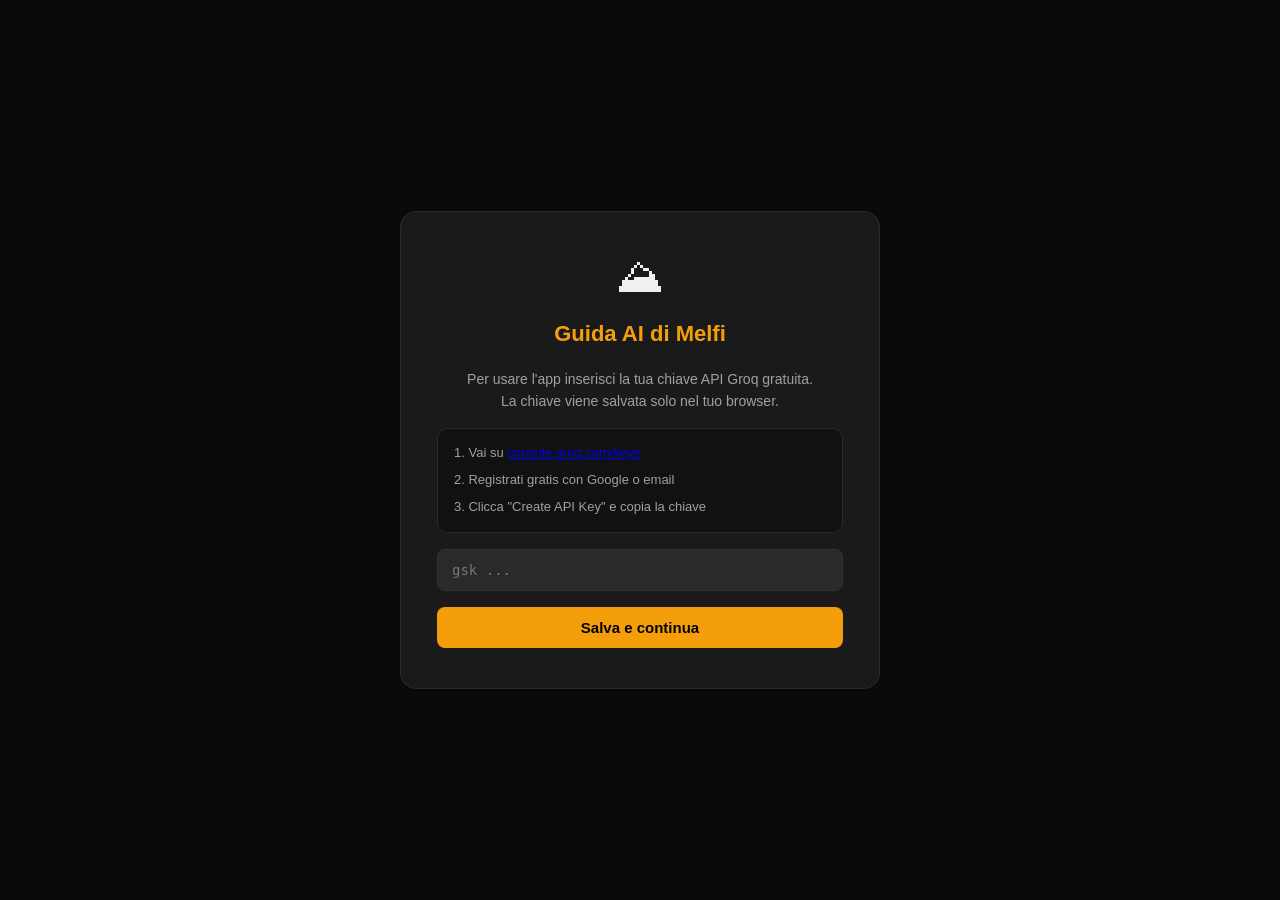
==== index.html @ 56948cae "Add files via upload" ====
<!DOCTYPE html>
<html lang="it">
<head>
  <meta charset="UTF-8" />
  <meta name="viewport" content="width=device-width, initial-scale=1.0" />
  <title>Scopri Melfi & il Vulture-Melfese</title>
  <link rel="stylesheet" href="style.css" />
</head>
<body>

  <!-- Schermata inserimento API Key -->
  <div class="apikey-screen" id="apiKeyScreen">
    <div class="apikey-card">
      <div class="apikey-icon">&#9968;</div>
      <h2>Guida AI di Melfi</h2>
      <p>Per usare l'app inserisci la tua chiave API Groq gratuita.<br>
         La chiave viene salvata solo nel tuo browser.</p>
      <div class="apikey-steps">
        <span>1. Vai su <a href="https://console.groq.com/keys" target="_blank" rel="noopener">console.groq.com/keys</a></span>
        <span>2. Registrati gratis con Google o email</span>
        <span>3. Clicca "Create API Key" e copia la chiave</span>
      </div>
      <input
        type="password"
        id="apiKeyInput"
        class="apikey-input"
        placeholder="gsk_..."
        autocomplete="off"
        spellcheck="false"
      />
      <div class="apikey-error" id="apiKeyError"></div>
      <button class="apikey-save-btn" id="apiKeySaveBtn">Salva e continua</button>
    </div>
  </div>

  <!-- App principale -->
  <div class="app-container">

    <!-- Sidebar -->
    <aside class="sidebar">
      <div class="sidebar-header">
        <div class="logo">
          <span class="logo-icon">&#9968;</span>
          <span class="logo-text">Melfi AI</span>
        </div>
      </div>

      <button class="new-chat-btn" id="newChatBtn">
        <span>&#43;</span> Nuova conversazione
      </button>

      <div class="sidebar-info">
        <p class="sidebar-label">Suggerimenti</p>
        <ul class="suggestions-list">
          <li class="suggestion-item" data-msg="Cosa visitare a Melfi in un giorno?">Cosa visitare a Melfi in un giorno?</li>
          <li class="suggestion-item" data-msg="Parlami del Castello di Melfi">Parlami del Castello di Melfi</li>
          <li class="suggestion-item" data-msg="Quali vini sono tipici del Vulture?">Vini tipici del Vulture?</li>
          <li class="suggestion-item" data-msg="Cosa mangiare nella cucina lucana?">Cucina lucana tipica</li>
          <li class="suggestion-item" data-msg="Come si raggiunge Melfi?">Come si raggiunge Melfi?</li>
          <li class="suggestion-item" data-msg="Cosa sono i Laghi di Monticchio?">Laghi di Monticchio</li>
        </ul>
      </div>

      <div class="sidebar-footer">
        <button class="change-key-btn" id="changeKeyBtn">&#128273; Cambia chiave API</button>
        <div class="model-indicator">
          <span class="dot"></span>
          <span>Groq — llama3-8b</span>
        </div>
      </div>
    </aside>

    <!-- Chat principale -->
    <main class="chat-main">

      <header class="chat-header">
        <button class="menu-toggle" id="menuToggle" aria-label="Menu">&#9776;</button>
        <h1 class="chat-title">Guida AI — Melfi &amp; Vulture-Melfese</h1>
        <div class="header-spacer"></div>
      </header>

      <div class="messages-area" id="messagesArea">

        <div class="welcome-screen" id="welcomeScreen">
          <div class="welcome-icon">&#9968;</div>
          <h2>Benvenuto nella Guida AI di Melfi</h2>
          <p>Scopri la storia normanna, i Laghi di Monticchio, l'Aglianico del Vulture e molto altro. Chiedimi qualsiasi cosa sul territorio!</p>
          <div class="welcome-cards">
            <div class="welcome-card" data-msg="Cosa c'è da vedere a Melfi e dintorni?">
              <span class="card-icon">&#127956;</span>
              <span>Cosa vedere a Melfi</span>
            </div>
            <div class="welcome-card" data-msg="Suggeriscimi un itinerario di 2 giorni nel Vulture-Melfese">
              <span class="card-icon">&#128506;</span>
              <span>Itinerario 2 giorni</span>
            </div>
            <div class="welcome-card" data-msg="Quali sono le specialità gastronomiche della zona?">
              <span class="card-icon">&#127829;</span>
              <span>Gastronomia locale</span>
            </div>
            <div class="welcome-card" data-msg="Parlami della storia di Melfi dai Normanni a Federico II">
              <span class="card-icon">&#127963;</span>
              <span>Storia di Melfi</span>
            </div>
          </div>
        </div>

        <div class="messages-list" id="messagesList"></div>

      </div>

      <div class="input-area">
        <div class="input-wrapper">
          <textarea
            id="userInput"
            class="user-input"
            placeholder="Chiedimi qualcosa su Melfi e il Vulture-Melfese..."
            rows="1"
            aria-label="Messaggio"
          ></textarea>
          <button class="send-btn" id="sendBtn" aria-label="Invia">
            <svg xmlns="http://www.w3.org/2000/svg" viewBox="0 0 24 24" fill="currentColor" width="18" height="18">
              <path d="M2.01 21L23 12 2.01 3 2 10l15 2-15 2z"/>
            </svg>
          </button>
        </div>
        <p class="input-disclaimer">Powered by Groq. Le risposte sono generate da AI — verifica sempre le informazioni pratiche prima di partire.</p>
      </div>

    </main>
  </div>

  <script src="app.js"></script>
</body>
</html>
---- style.css ----
/* ============================================
   Schermata API Key
   ============================================ */
.apikey-screen {
  position: fixed;
  inset: 0;
  background: #0a0a0a;
  display: flex;
  align-items: center;
  justify-content: center;
  z-index: 1000;
  padding: 20px;
}

.apikey-card {
  background: #1a1a1a;
  border: 1px solid #2a2a2a;
  border-radius: 16px;
  padding: 40px 36px;
  max-width: 480px;
  width: 100%;
  display: flex;
  flex-direction: column;
  gap: 16px;
  text-align: center;
}

.apikey-icon {
  font-size: 48px;
  line-height: 1;
}

.apikey-card h2 {
  font-size: 22px;
  font-weight: 700;
  color: #f59e0b;
}

.apikey-card p {
  font-size: 14px;
  color: #a0a0a0;
  line-height: 1.6;
}

.apikey-card p a {
  color: #f59e0b;
  text-decoration: none;
}

.apikey-card p a:hover {
  text-decoration: underline;
}

.apikey-steps {
  display: flex;
  flex-direction: column;
  gap: 6px;
  background: #111;
  border: 1px solid #2a2a2a;
  border-radius: 10px;
  padding: 14px 16px;
  text-align: left;
  font-size: 13px;
  color: #a0a0a0;
}

.apikey-input {
  background: #2a2a2a;
  border: 1px solid #333;
  border-radius: 8px;
  color: #f0f0f0;
  font-size: 14px;
  font-family: monospace;
  padding: 12px 14px;
  outline: none;
  transition: border-color 0.2s;
  width: 100%;
}

.apikey-input:focus {
  border-color: #f59e0b;
}

.apikey-error {
  font-size: 13px;
  color: #f87171;
  display: none;
  text-align: left;
}

.apikey-save-btn {
  background: #f59e0b;
  border: none;
  border-radius: 8px;
  color: #000;
  font-size: 15px;
  font-weight: 600;
  padding: 12px;
  cursor: pointer;
  transition: background 0.2s;
}

.apikey-save-btn:hover:not(:disabled) {
  background: #d97706;
}

.apikey-save-btn:disabled {
  opacity: 0.5;
  cursor: not-allowed;
}

.change-key-btn {
  display: block;
  width: 100%;
  background: none;
  border: 1px solid #2a2a2a;
  border-radius: 8px;
  color: #a0a0a0;
  font-size: 12px;
  padding: 8px;
  cursor: pointer;
  margin-bottom: 8px;
  transition: border-color 0.2s, color 0.2s;
  text-align: left;
}

.change-key-btn:hover {
  border-color: #f59e0b;
  color: #f0f0f0;
}

/* ============================================
   Reset & Base
   ============================================ */
*, *::before, *::after {
  box-sizing: border-box;
  margin: 0;
  padding: 0;
}

:root {
  --bg-primary: #0f0f0f;
  --bg-secondary: #1a1a1a;
  --bg-sidebar: #111111;
  --bg-input: #2a2a2a;
  --bg-message-ai: #1e1e1e;
  --bg-message-user: #2563eb;
  --accent: #f59e0b;
  --accent-hover: #d97706;
  --text-primary: #f0f0f0;
  --text-secondary: #a0a0a0;
  --text-muted: #606060;
  --border: #2a2a2a;
  --border-light: #333333;
  --sidebar-width: 260px;
  --radius: 12px;
  --radius-sm: 8px;
  --shadow: 0 4px 20px rgba(0,0,0,0.4);
  --font: -apple-system, BlinkMacSystemFont, "Segoe UI", Roboto, sans-serif;
}

html, body {
  height: 100%;
  font-family: var(--font);
  background: var(--bg-primary);
  color: var(--text-primary);
  font-size: 15px;
  line-height: 1.6;
}

/* ============================================
   Layout
   ============================================ */
.app-container {
  display: flex;
  height: 100vh;
  overflow: hidden;
}

/* ============================================
   Sidebar
   ============================================ */
.sidebar {
  width: var(--sidebar-width);
  background: var(--bg-sidebar);
  border-right: 1px solid var(--border);
  display: flex;
  flex-direction: column;
  padding: 16px;
  gap: 16px;
  transition: transform 0.3s ease;
  flex-shrink: 0;
}

.sidebar-header {
  padding: 8px 4px;
}

.logo {
  display: flex;
  align-items: center;
  gap: 10px;
}

.logo-icon {
  font-size: 24px;
}

.logo-text {
  font-size: 18px;
  font-weight: 700;
  color: var(--accent);
  letter-spacing: 0.5px;
}

.new-chat-btn {
  display: flex;
  align-items: center;
  gap: 8px;
  width: 100%;
  padding: 10px 14px;
  background: var(--bg-input);
  border: 1px solid var(--border-light);
  border-radius: var(--radius-sm);
  color: var(--text-primary);
  font-size: 14px;
  cursor: pointer;
  transition: background 0.2s, border-color 0.2s;
}

.new-chat-btn:hover {
  background: #333;
  border-color: var(--accent);
}

.new-chat-btn span {
  font-size: 18px;
  color: var(--accent);
}

.sidebar-label {
  font-size: 11px;
  font-weight: 600;
  text-transform: uppercase;
  letter-spacing: 1px;
  color: var(--text-muted);
  margin-bottom: 8px;
  padding: 0 4px;
}

.suggestions-list {
  list-style: none;
  display: flex;
  flex-direction: column;
  gap: 4px;
}

.suggestion-item {
  padding: 8px 10px;
  border-radius: var(--radius-sm);
  font-size: 13px;
  color: var(--text-secondary);
  cursor: pointer;
  transition: background 0.15s, color 0.15s;
  line-height: 1.4;
}

.suggestion-item:hover {
  background: var(--bg-input);
  color: var(--text-primary);
}

.sidebar-footer {
  margin-top: auto;
  padding-top: 12px;
  border-top: 1px solid var(--border);
}

.model-indicator {
  display: flex;
  align-items: center;
  gap: 8px;
  font-size: 12px;
  color: var(--text-muted);
}

.dot {
  width: 8px;
  height: 8px;
  border-radius: 50%;
  background: #22c55e;
  animation: pulse 2s infinite;
}

@keyframes pulse {
  0%, 100% { opacity: 1; }
  50% { opacity: 0.4; }
}

.sidebar-info {
  flex: 1;
  overflow-y: auto;
}

/* ============================================
   Chat Main
   ============================================ */
.chat-main {
  flex: 1;
  display: flex;
  flex-direction: column;
  min-width: 0;
  background: var(--bg-primary);
}

.chat-header {
  display: flex;
  align-items: center;
  padding: 14px 20px;
  border-bottom: 1px solid var(--border);
  background: var(--bg-secondary);
  gap: 12px;
}

.chat-title {
  font-size: 15px;
  font-weight: 600;
  color: var(--text-primary);
  white-space: nowrap;
  overflow: hidden;
  text-overflow: ellipsis;
}

.header-spacer {
  flex: 1;
}

.menu-toggle {
  display: none;
  background: none;
  border: none;
  color: var(--text-secondary);
  font-size: 20px;
  cursor: pointer;
  padding: 4px;
}

/* ============================================
   Messages Area
   ============================================ */
.messages-area {
  flex: 1;
  overflow-y: auto;
  padding: 20px;
  display: flex;
  flex-direction: column;
  scroll-behavior: smooth;
}

.messages-area::-webkit-scrollbar {
  width: 6px;
}

.messages-area::-webkit-scrollbar-track {
  background: transparent;
}

.messages-area::-webkit-scrollbar-thumb {
  background: var(--border-light);
  border-radius: 3px;
}

/* ============================================
   Welcome Screen
   ============================================ */
.welcome-screen {
  display: flex;
  flex-direction: column;
  align-items: center;
  justify-content: center;
  text-align: center;
  flex: 1;
  gap: 16px;
  padding: 40px 20px;
}

.welcome-icon {
  font-size: 56px;
  line-height: 1;
}

.welcome-screen h2 {
  font-size: 24px;
  font-weight: 700;
  color: var(--text-primary);
}

.welcome-screen p {
  font-size: 15px;
  color: var(--text-secondary);
  max-width: 480px;
  line-height: 1.6;
}

.welcome-cards {
  display: grid;
  grid-template-columns: repeat(2, 1fr);
  gap: 12px;
  margin-top: 8px;
  width: 100%;
  max-width: 500px;
}

.welcome-card {
  display: flex;
  align-items: center;
  gap: 10px;
  padding: 14px 16px;
  background: var(--bg-secondary);
  border: 1px solid var(--border-light);
  border-radius: var(--radius);
  cursor: pointer;
  font-size: 13px;
  color: var(--text-secondary);
  text-align: left;
  transition: background 0.2s, border-color 0.2s, color 0.2s;
}

.welcome-card:hover {
  background: var(--bg-input);
  border-color: var(--accent);
  color: var(--text-primary);
}

.card-icon {
  font-size: 20px;
  flex-shrink: 0;
}

/* ============================================
   Messages List
   ============================================ */
.messages-list {
  display: flex;
  flex-direction: column;
  gap: 24px;
  max-width: 760px;
  width: 100%;
  margin: 0 auto;
}

.message {
  display: flex;
  flex-direction: column;
  gap: 6px;
  animation: fadeIn 0.25s ease;
}

@keyframes fadeIn {
  from { opacity: 0; transform: translateY(6px); }
  to   { opacity: 1; transform: translateY(0); }
}

/* Messaggio utente */
.message.user {
  align-items: flex-end;
}

.message.user .bubble {
  background: var(--bg-message-user);
  color: #fff;
  padding: 12px 16px;
  border-radius: 18px 18px 4px 18px;
  max-width: 75%;
  word-wrap: break-word;
  font-size: 14px;
  line-height: 1.6;
}

/* Messaggio AI */
.message.ai {
  align-items: flex-start;
}

.message.ai .ai-header {
  display: flex;
  align-items: center;
  gap: 8px;
  margin-bottom: 4px;
}

.message.ai .ai-avatar {
  width: 28px;
  height: 28px;
  border-radius: 50%;
  background: linear-gradient(135deg, var(--accent), #ef4444);
  display: flex;
  align-items: center;
  justify-content: center;
  font-size: 14px;
  flex-shrink: 0;
}

.message.ai .ai-name {
  font-size: 12px;
  font-weight: 600;
  color: var(--accent);
}

.message.ai .bubble {
  background: var(--bg-message-ai);
  border: 1px solid var(--border-light);
  color: var(--text-primary);
  padding: 14px 18px;
  border-radius: 4px 18px 18px 18px;
  max-width: 85%;
  word-wrap: break-word;
  font-size: 14px;
  line-height: 1.75;
}

/* Stili testo dentro le bolle AI */
.message.ai .bubble strong {
  color: var(--accent);
  font-weight: 600;
}

.message.ai .bubble ul, .message.ai .bubble ol {
  padding-left: 20px;
  margin: 8px 0;
}

.message.ai .bubble li {
  margin-bottom: 4px;
}

.message.ai .bubble p {
  margin-bottom: 10px;
}

.message.ai .bubble p:last-child {
  margin-bottom: 0;
}

/* Typing indicator */
.typing-indicator .bubble {
  padding: 16px 18px !important;
}

.typing-dots {
  display: flex;
  gap: 5px;
  align-items: center;
}

.typing-dots span {
  width: 8px;
  height: 8px;
  border-radius: 50%;
  background: var(--text-muted);
  animation: bounce 1.2s infinite ease-in-out;
}

.typing-dots span:nth-child(1) { animation-delay: 0s; }
.typing-dots span:nth-child(2) { animation-delay: 0.2s; }
.typing-dots span:nth-child(3) { animation-delay: 0.4s; }

@keyframes bounce {
  0%, 80%, 100% { transform: translateY(0); opacity: 0.4; }
  40% { transform: translateY(-6px); opacity: 1; }
}

/* ============================================
   Input Area
   ============================================ */
.input-area {
  padding: 16px 20px 20px;
  border-top: 1px solid var(--border);
  background: var(--bg-primary);
}

.input-wrapper {
  display: flex;
  align-items: flex-end;
  gap: 10px;
  background: var(--bg-input);
  border: 1px solid var(--border-light);
  border-radius: var(--radius);
  padding: 12px 14px;
  transition: border-color 0.2s;
  max-width: 760px;
  margin: 0 auto;
}

.input-wrapper:focus-within {
  border-color: var(--accent);
}

.user-input {
  flex: 1;
  background: transparent;
  border: none;
  outline: none;
  color: var(--text-primary);
  font-size: 14px;
  font-family: var(--font);
  resize: none;
  line-height: 1.6;
  max-height: 160px;
  overflow-y: auto;
}

.user-input::placeholder {
  color: var(--text-muted);
}

.user-input::-webkit-scrollbar {
  width: 4px;
}

.user-input::-webkit-scrollbar-thumb {
  background: var(--border-light);
  border-radius: 2px;
}

.send-btn {
  background: var(--accent);
  border: none;
  border-radius: var(--radius-sm);
  color: #000;
  width: 36px;
  height: 36px;
  display: flex;
  align-items: center;
  justify-content: center;
  cursor: pointer;
  flex-shrink: 0;
  transition: background 0.2s, opacity 0.2s;
}

.send-btn:hover:not(:disabled) {
  background: var(--accent-hover);
}

.send-btn:disabled {
  opacity: 0.4;
  cursor: not-allowed;
}

.input-disclaimer {
  font-size: 11px;
  color: var(--text-muted);
  text-align: center;
  margin-top: 8px;
  max-width: 760px;
  margin-left: auto;
  margin-right: auto;
}

/* ============================================
   Error message
   ============================================ */
.error-bubble {
  background: #3b1a1a !important;
  border-color: #7f1d1d !important;
  color: #fca5a5 !important;
}

/* ============================================
   Responsive
   ============================================ */
@media (max-width: 680px) {
  .sidebar {
    position: fixed;
    left: 0;
    top: 0;
    bottom: 0;
    z-index: 100;
    transform: translateX(-100%);
  }

  .sidebar.open {
    transform: translateX(0);
    box-shadow: 4px 0 20px rgba(0,0,0,0.6);
  }

  .menu-toggle {
    display: block;
  }

  .welcome-cards {
    grid-template-columns: 1fr;
  }

  .message.user .bubble,
  .message.ai .bubble {
    max-width: 95%;
  }
}
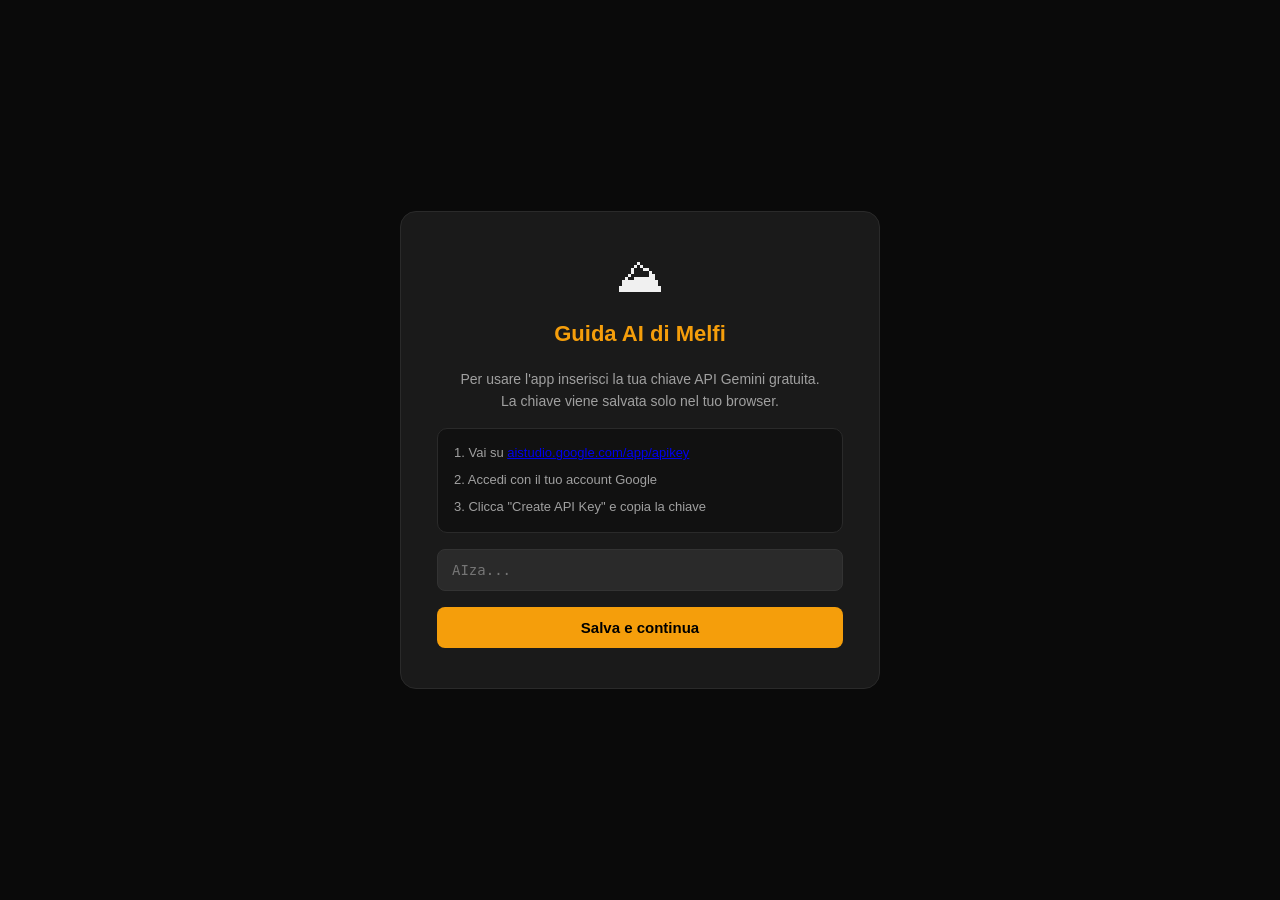
==== commit 25d40014: "Add files via upload" ====
--- a/index.html
+++ b/index.html
@@ -13,18 +13,18 @@
     <div class="apikey-card">
       <div class="apikey-icon">&#9968;</div>
       <h2>Guida AI di Melfi</h2>
-      <p>Per usare l'app inserisci la tua chiave API Groq gratuita.<br>
+      <p>Per usare l'app inserisci la tua chiave API Gemini gratuita.<br>
          La chiave viene salvata solo nel tuo browser.</p>
       <div class="apikey-steps">
-        <span>1. Vai su <a href="https://console.groq.com/keys" target="_blank" rel="noopener">console.groq.com/keys</a></span>
-        <span>2. Registrati gratis con Google o email</span>
+        <span>1. Vai su <a href="https://aistudio.google.com/app/apikey" target="_blank" rel="noopener">aistudio.google.com/app/apikey</a></span>
+        <span>2. Accedi con il tuo account Google</span>
         <span>3. Clicca "Create API Key" e copia la chiave</span>
       </div>
       <input
         type="password"
         id="apiKeyInput"
         class="apikey-input"
-        placeholder="gsk_..."
+        placeholder="AIza..."
         autocomplete="off"
         spellcheck="false"
       />
@@ -65,7 +65,7 @@
         <button class="change-key-btn" id="changeKeyBtn">&#128273; Cambia chiave API</button>
         <div class="model-indicator">
           <span class="dot"></span>
-          <span>Groq — llama3-8b</span>
+          <span>Gemini 1.5 Flash</span>
         </div>
       </div>
     </aside>
